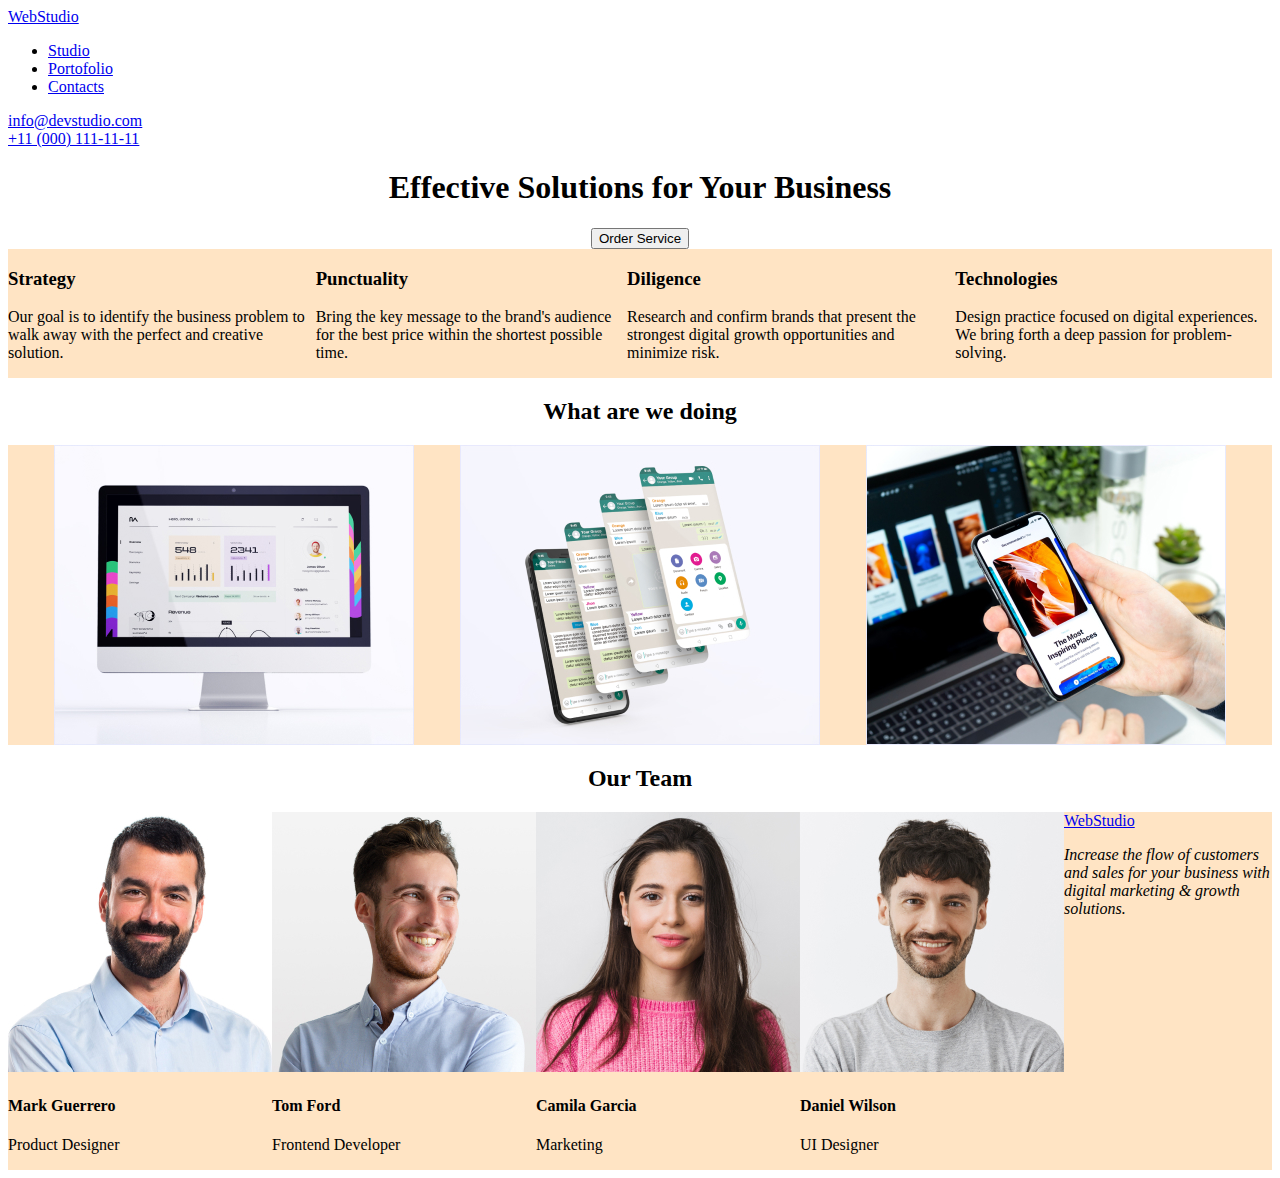
==== index.html @ 7b0ffc11 "Update index.html" ====
<!DOCTYPE html>
<html>
<head>
    <meta charset="UTF-8">
    <title>Web Studio</title>
</head>
<body>
    <!--Navbar Section-->
    <section>

<a href="WebStudio.html">WebStudio</a>
<nav>
    <ul>
<li>
    <a href="studio.html">Studio</a>
</li>
<li>
    <a href="portofolio.html">Portofolio</a>
</li>
<li>
    <a href="contacts.html">Contacts</a>
</li>
</nav>

<div>
<li>
    <a href="mailto:info@devstudio.com">info@devstudio.com</a>
</li>
<li>
    <a href="tel:+11(000)111-11-11">+11 (000) 111-11-11</a>
</li>
    </ul>
    </div>

    </section>
    <!--Main Section-->
    <section class="title">
<h1>Effective Solutions for Your Business</h1>

<button type="button" class="button">Order Service</button>
    </section>
    
    <!--Details Section-->
    <section class="section">
<div>
<h3>Strategy</h3>
<p>Our goal is to identify the business problem to walk away with the perfect and creative solution.</p>
</div>

<div>
    <h3>Punctuality</h3>
    <p>Bring the key message to the brand's audience for the best price within the shortest possible time.</p>
</div>

<div>
    <h3>Diligence</h3>
    <p>Research and confirm brands that present the strongest digital growth opportunities and minimize risk.</p>
</div>
<div>
    <h3>Technologies</h3>
    <p>Design practice focused on digital experiences. We bring forth a deep passion for problem-solving.</p>
</div>
    </section>

    <!--What are we doing-->
    <h2 class="title">What are we doing</h2>
    <section class="section">
    <img src="./images/img 1.jpg"alt="Imagine 1">
    <img src="./images/img 2.jpg"alt="Imagine 2">
    <img src="./images/img 3.jpg"alt="Imagine 3">
 

    </section>

<!--Our Team Section-->
<h2 class="title">Our Team</h2>
    <section class="section">
       
        <div>
            <img src="./images/Team Card 1.jpg"alt="Imagine 1" width="264" height="260">
            <h4>Mark Guerrero</h4>
            <p>Product Designer</p>
        </div>
        <div>
            <img src="./images/Team Card 2.jpg"alt="Imagine 2" width="264" height="260">
            <h4>Tom Ford</h4>
            <p>Frontend Developer</p>
        </div>
        <div>
            <img src="./images/Team Card 3.jpg"alt="Imagine 3" width="264" height="260">
            <h4>Camila Garcia</h4>
            <p>Marketing</p>
        </div>
        <div>
            <img src="./images/Team Card 4.jpg"alt="Imagine 4" width="264" height="260">
            <h4>Daniel Wilson</h4>
            <p>UI Designer</p>
        </div>

        <!--Footer Section-->
        <section>
    <a href="WebStudio.html">WebStudio</a>
     <address>
    <p>Increase the flow of customers and sales for your business with digital marketing & growth solutions.</p>
</address>
        </section>
    </section>
</body>
</html>

<style>
    .section {
        background-color: bisque;
        display:flex;
        justify-content: space-evenly;}


.title {
    text-align:center;
}


</style>
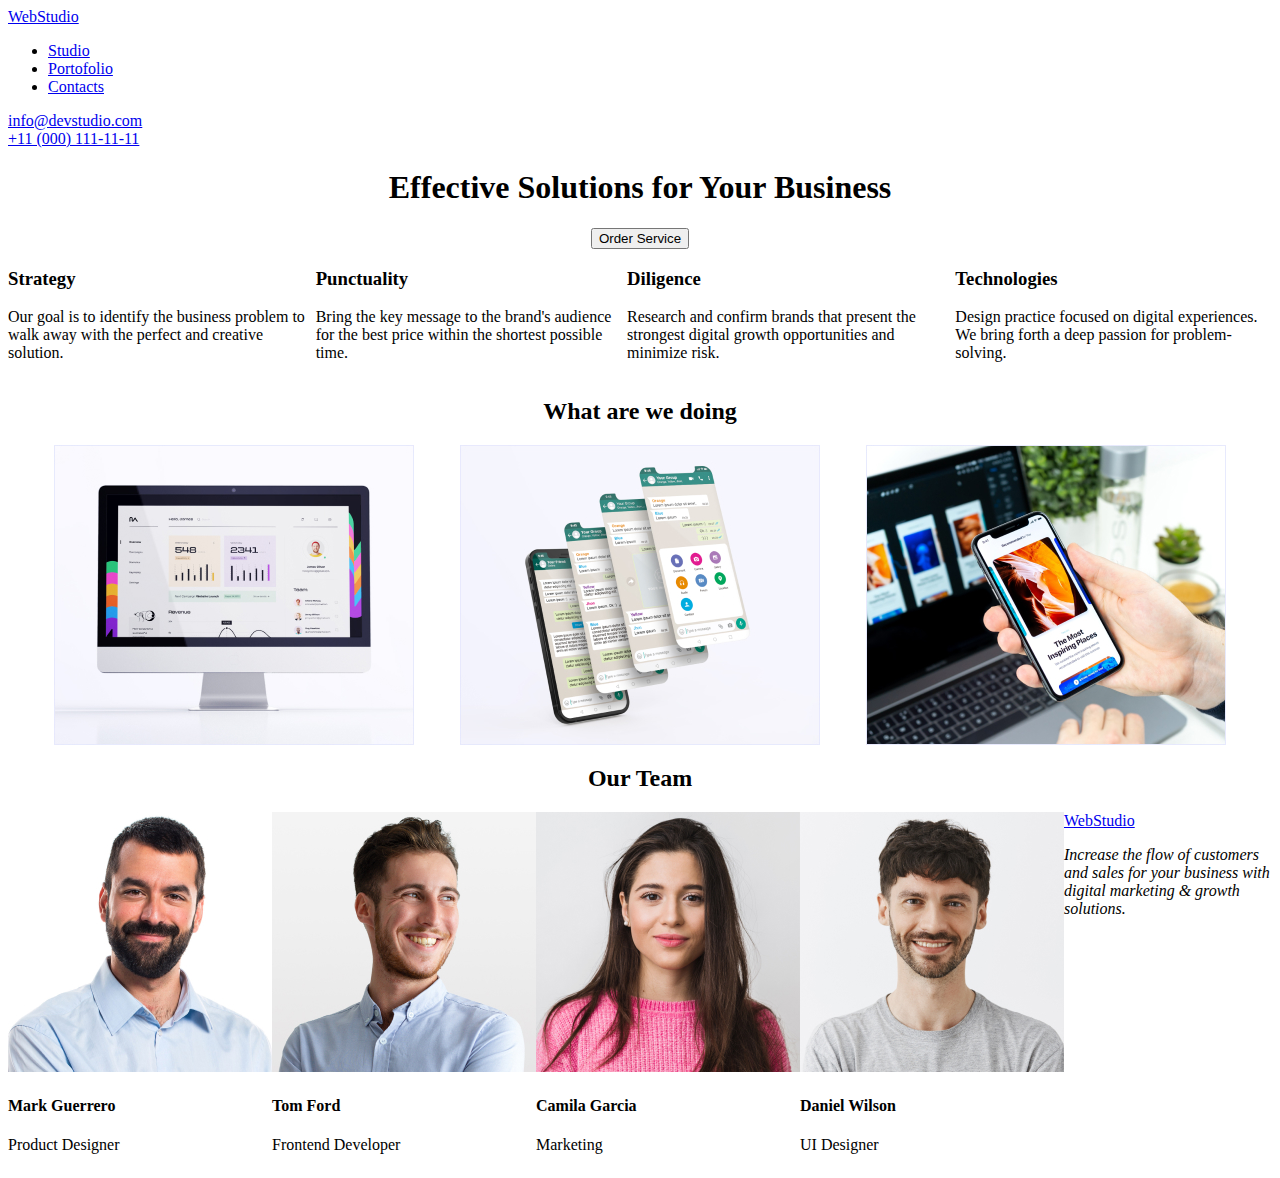
==== commit 8107ad70: "Summary (required)" ====
--- a/index.html
+++ b/index.html
@@ -77,6 +77,7 @@
     <section class="section">
        
         <div>
+        
             <img src="./images/Team Card 1.jpg"alt="Imagine 1" width="264" height="260">
             <h4>Mark Guerrero</h4>
             <p>Product Designer</p>
@@ -95,6 +96,7 @@
             <img src="./images/Team Card 4.jpg"alt="Imagine 4" width="264" height="260">
             <h4>Daniel Wilson</h4>
             <p>UI Designer</p>
+        
         </div>
 
         <!--Footer Section-->
@@ -110,7 +112,7 @@
 
 <style>
     .section {
-        background-color: bisque;
+        background-color: white;
         display:flex;
         justify-content: space-evenly;}
 
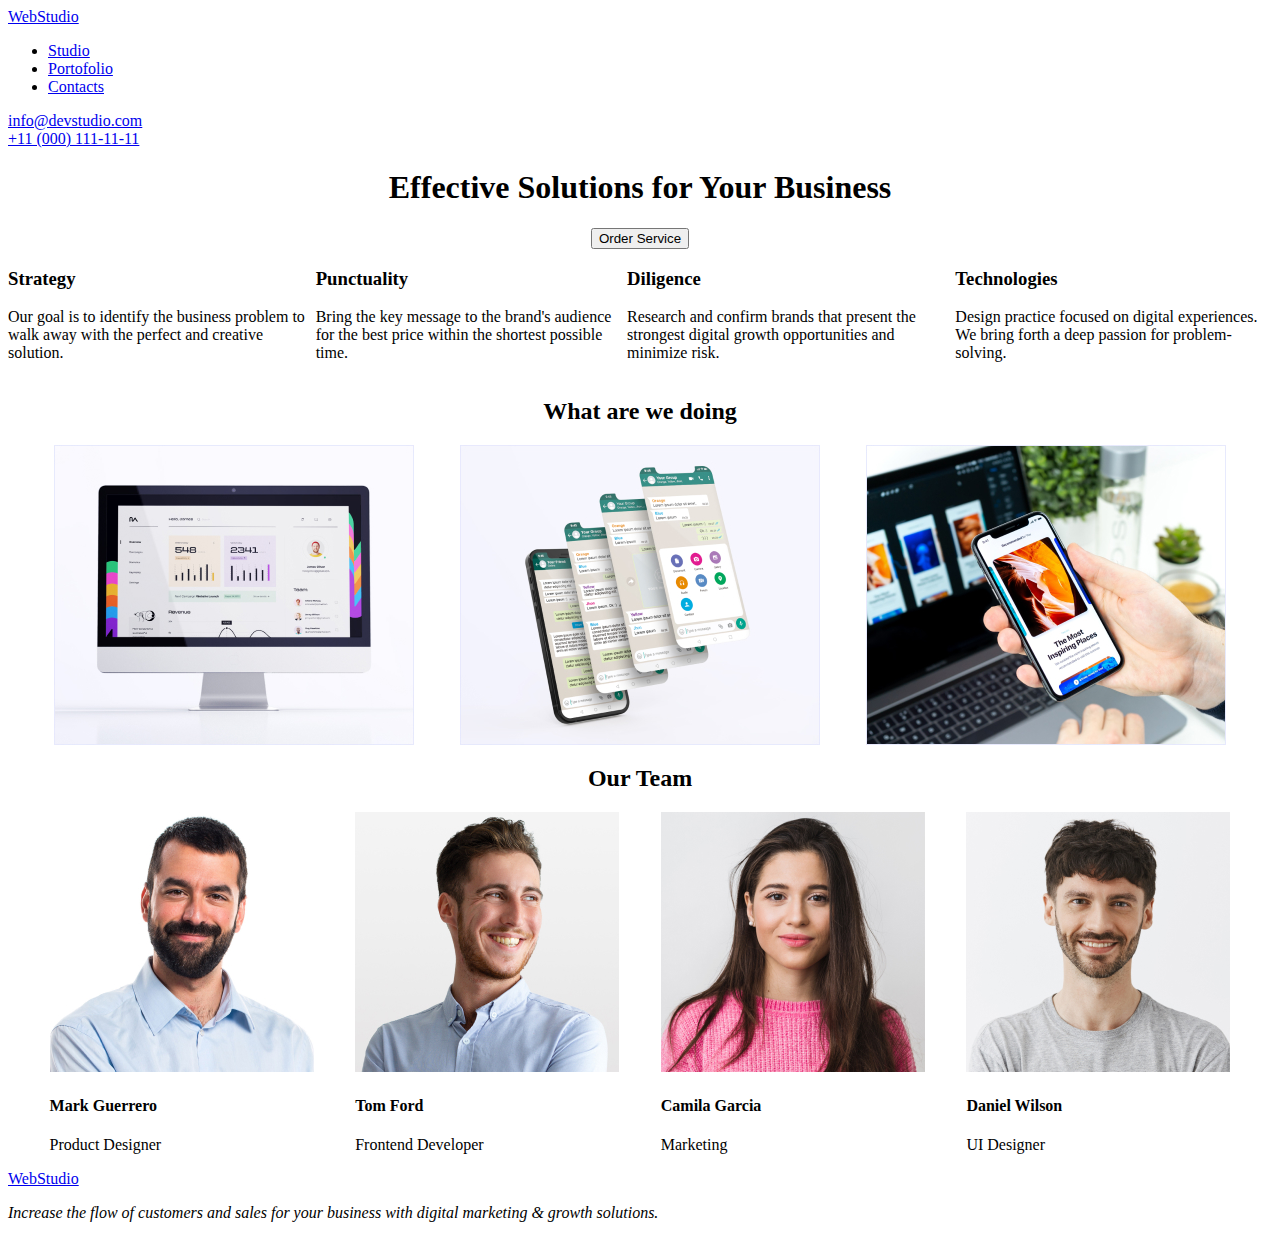
==== commit 827d081c: "Update index.html" ====
--- a/index.html
+++ b/index.html
@@ -99,8 +99,10 @@
         
         </div>
 
+        </section>
+
         <!--Footer Section-->
-        <section>
+        <section class="footer">
     <a href="WebStudio.html">WebStudio</a>
      <address>
     <p>Increase the flow of customers and sales for your business with digital marketing & growth solutions.</p>
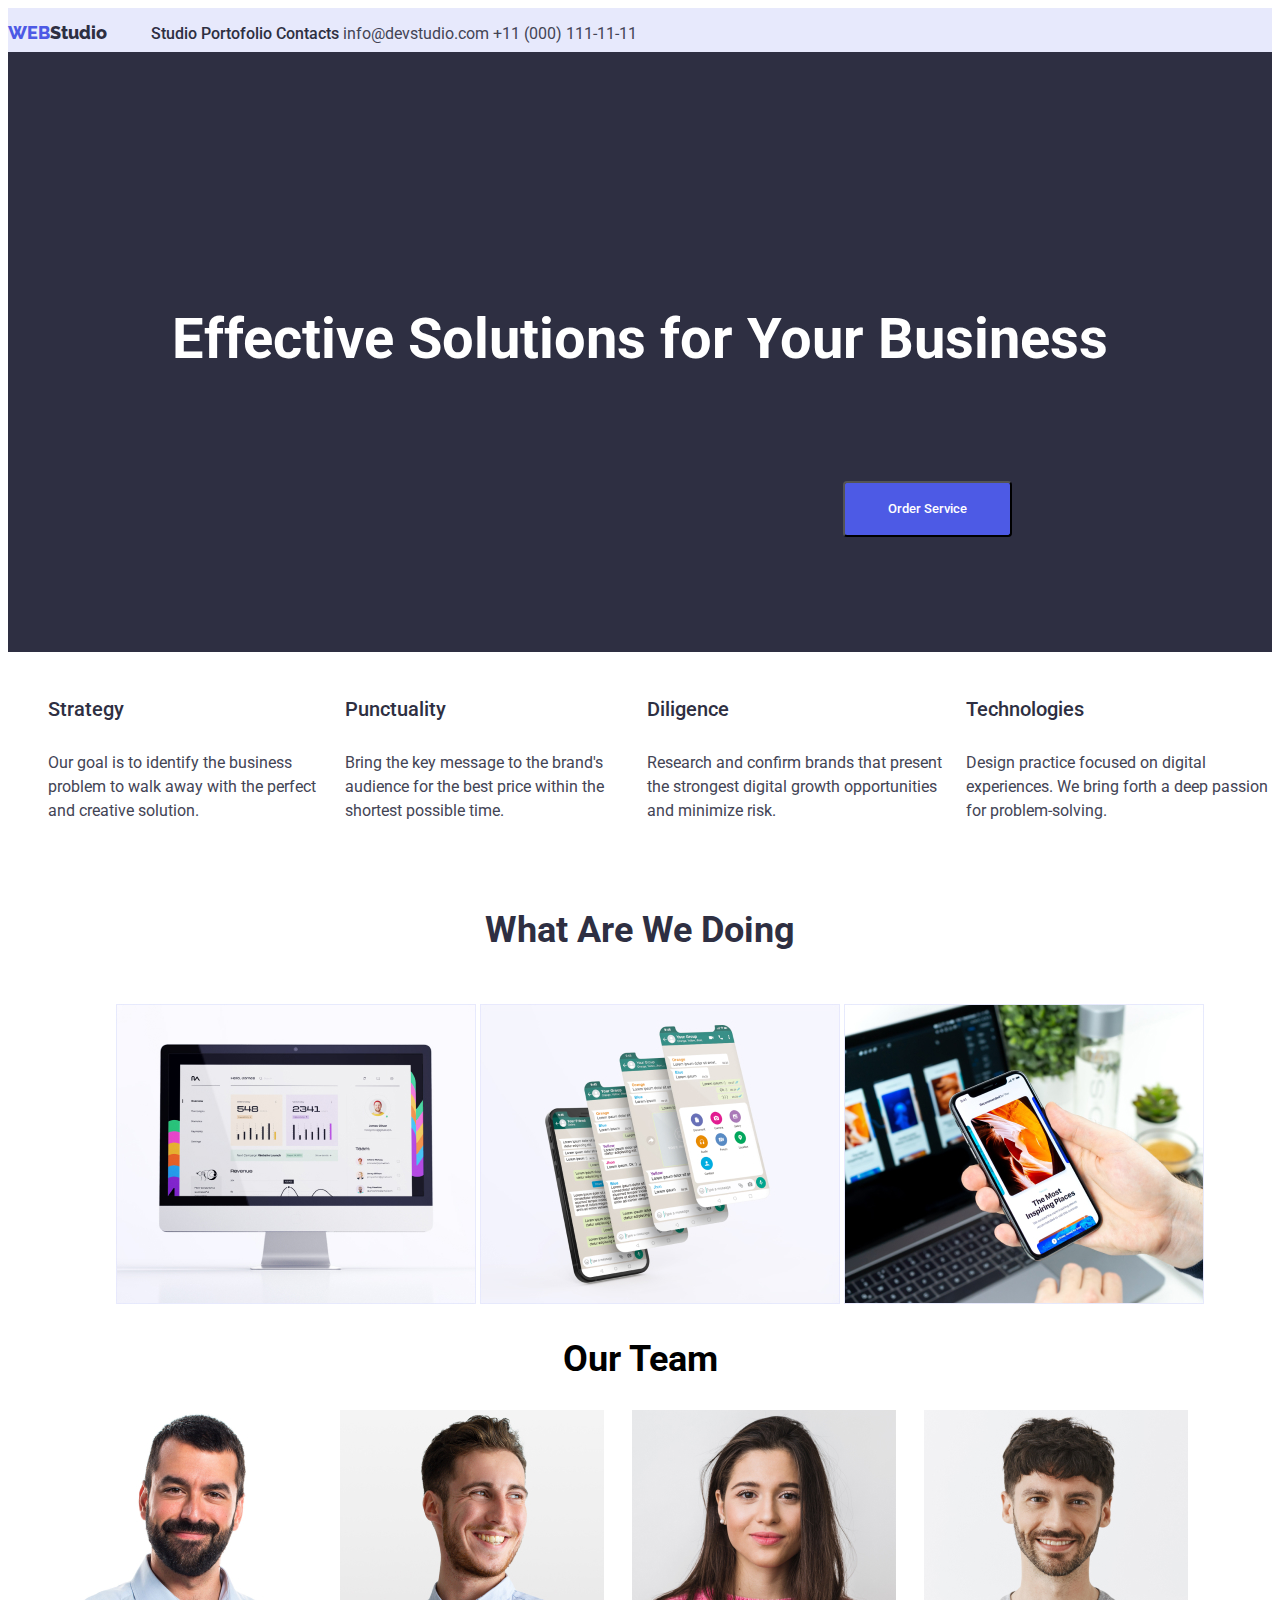
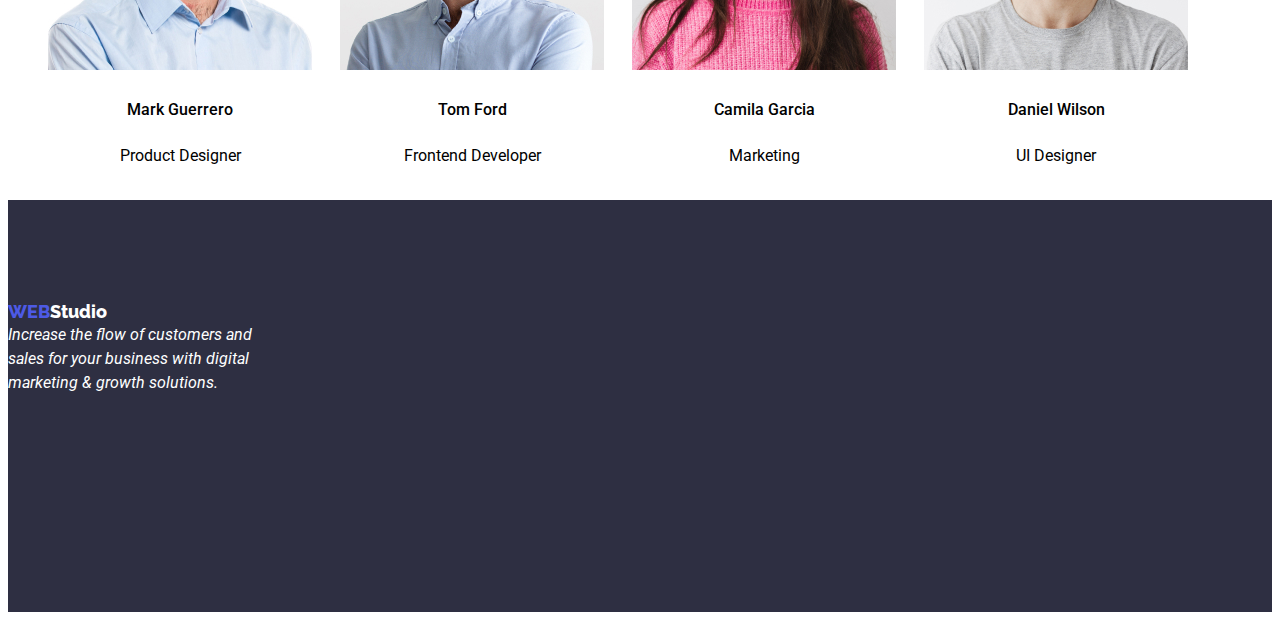
==== commit 5d8df933: "Summary (required)" ====
--- a/index.html
+++ b/index.html
@@ -1,127 +1,121 @@
 <!DOCTYPE html>
 <html>
 <head>
-    <meta charset="UTF-8">
-    <title>Web Studio</title>
+<meta charset="UTF-8">
+<meta name="viewport" content="width=device-width, initial-scale=1.0">
+<title>Web Studio</title>
+<link rel="preconnect" href="https://fonts.googleapis.com">
+<link rel="preconnect" href="https://fonts.gstatic.com" crossorigin>
+<link
+    href="https://fonts.googleapis.com/css2?family=Raleway:ital,wght@0,100..900;1,100..900&family=Roboto:ital,wght@0,100;0,300;0,400;0,500;0,700;0,900;1,100;1,300;1,400;1,500;1,700;1,900&display=swap"
+    rel="stylesheet">
+<link rel="stylesheet" href="./css/style.css">
+
 </head>
+
 <body>
-    <!--Navbar Section-->
-    <section>
+    <!-- Navbar section -->
+    <header class="global-header">
+        <a href="index.html" class="logo">Studio</a>
+        <nav class="nav-bar">
+            <ul class="nav-list">
+                <li><a href="index.html">Studio</a></li>
+                <li><a href="portofolio.html">Portofolio</a> </li>
+                <li><a href="contacts.html">Contacts</a> </li>
+            </ul>
+        </nav>
 
-<a href="WebStudio.html">WebStudio</a>
-<nav>
-    <ul>
-<li>
-    <a href="studio.html">Studio</a>
-</li>
-<li>
-    <a href="portofolio.html">Portofolio</a>
-</li>
-<li>
-    <a href="contacts.html">Contacts</a>
-</li>
-</nav>
+        <a href="mailto:info@devstudio.com">info@devstudio.com</a>
+        <a href="tel:+11(000)111-11-11">+11 (000) 111-11-11</a>
+    </header>
 
-<div>
-<li>
-    <a href="mailto:info@devstudio.com">info@devstudio.com</a>
-</li>
-<li>
-    <a href="tel:+11(000)111-11-11">+11 (000) 111-11-11</a>
-</li>
-    </ul>
-    </div>
+    <main>
+        <!-- Hero section -->
+        <section class="hero-section">
+            <h1>Effective Solutions
+                for Your Business</h1>
+            <button type="button" class="order-service">Order Service</button>
+        </section>
+        <!-- Section strenghts -->
+        <section>
+            <ul class="description-tab">
+                <li>
+                    <h4>Strategy</h4>
+                    <p>
+                        Our goal is to identify the business
+                        problem to walk away with the perfect and creative solution.
+                    </p>
+                </li>
+                <li>
+                    <h4>Punctuality</h4>
+                    <p>Bring the key message to the brand's audience for the best price within the shortest possible
+                        time.
+                    </p>
+                </li>
+                <li>
+                    <h4>Diligence</h4>
+                    <p>Research and confirm brands that present the strongest digital growth opportunities and minimize
+                        risk.</p>
+                </li>
+                <li>
+                    <h4>Technologies</h4>
+                    <p>Design practice focused on digital experiences. We bring forth a deep passion for
+                        problem-solving.
+                    </p>
+                </li>
+            </ul>
+        </section>
 
-    </section>
-    <!--Main Section-->
-    <section class="title">
-<h1>Effective Solutions for Your Business</h1>
-
-<button type="button" class="button">Order Service</button>
-    </section>
-    
-    <!--Details Section-->
-    <section class="section">
-<div>
-<h3>Strategy</h3>
-<p>Our goal is to identify the business problem to walk away with the perfect and creative solution.</p>
-</div>
-
-<div>
-    <h3>Punctuality</h3>
-    <p>Bring the key message to the brand's audience for the best price within the shortest possible time.</p>
-</div>
-
-<div>
-    <h3>Diligence</h3>
-    <p>Research and confirm brands that present the strongest digital growth opportunities and minimize risk.</p>
-</div>
-<div>
-    <h3>Technologies</h3>
-    <p>Design practice focused on digital experiences. We bring forth a deep passion for problem-solving.</p>
-</div>
-    </section>
+   
 
     <!--What are we doing-->
-    <h2 class="title">What are we doing</h2>
-    <section class="section">
-    <img src="./images/img 1.jpg"alt="Imagine 1">
-    <img src="./images/img 2.jpg"alt="Imagine 2">
-    <img src="./images/img 3.jpg"alt="Imagine 3">
- 
+<section>
+    <h2 class="what-we-do">What Are We Doing</h2>
+    <ul class="what-we-do-pics">
+        <li><img src="images/img 1.jpg" alt="Imagine 1" width="360"></li>
+        <li><img src="images/img 2.jpg" alt="Imagine 2" width="360"></li>
+        <li><img src="images/img 3.jpg" alt="Imagine 3" width="360"></li>
 
-    </section>
+    </ul>
+</section>
 
 <!--Our Team Section-->
-<h2 class="title">Our Team</h2>
-    <section class="section">
-       
-        <div>
-        
-            <img src="./images/Team Card 1.jpg"alt="Imagine 1" width="264" height="260">
-            <h4>Mark Guerrero</h4>
-            <p>Product Designer</p>
-        </div>
-        <div>
-            <img src="./images/Team Card 2.jpg"alt="Imagine 2" width="264" height="260">
-            <h4>Tom Ford</h4>
-            <p>Frontend Developer</p>
-        </div>
-        <div>
-            <img src="./images/Team Card 3.jpg"alt="Imagine 3" width="264" height="260">
-            <h4>Camila Garcia</h4>
-            <p>Marketing</p>
-        </div>
-        <div>
-            <img src="./images/Team Card 4.jpg"alt="Imagine 4" width="264" height="260">
-            <h4>Daniel Wilson</h4>
-            <p>UI Designer</p>
-        
-        </div>
 
-        </section>
+    <section>
+        <h2 class="our-team">Our Team</h2>
+        <ul class="our-team-pics">
+            <li>
+                <img src="images/Team Card 1.jpg" alt="An image of the product designer" width="264">
+                <h4>Mark Guerrero</h4>
+                <p>Product Designer</p>
+            </li>
+            <li>
+                <img src="images/Team Card 2.jpg" alt="An image of the frontend developer" width="264">
+                <h4>Tom Ford</h4>
+                <p>Frontend Developer</p>
+            </li>
+            <li>
+                <img src="images/Team Card 3.jpg" alt="An image of one of the marketing employees" width="264">
+                <h4>Camila Garcia</h4>
+                <p>Marketing</p>
+            </li>
+            <li>
+                <img src="images/Team Card 4.jpg" alt="An image of the ux designer" width="264">
+                <h4>Daniel Wilson</h4>
+                <p>UI Designer</p>
+            </li>
+        </ul>
+    </section>
+    </main>
 
         <!--Footer Section-->
-        <section class="footer">
-    <a href="WebStudio.html">WebStudio</a>
-     <address>
-    <p>Increase the flow of customers and sales for your business with digital marketing & growth solutions.</p>
-</address>
-        </section>
-    </section>
+    
+<footer class="footer">
+    <a href="index.html" class="logo-footer">Studio</a>
+    <address class="address">Increase the flow of customers and <br> sales for your business with digital <br>
+        marketing & growth solutions.
+    </address>
+</footer>
 </body>
+
 </html>
-
-<style>
-    .section {
-        background-color: white;
-        display:flex;
-        justify-content: space-evenly;}
-
-
-.title {
-    text-align:center;
-}
-
-
-</style>
--- a/css/style.css
+++ b/css/style.css
@@ -0,0 +1,362 @@
+:root {
+    --subtitle-color: #2E2F42;
+    --text-color: #434455;
+    --title-font-family: "Roboto",
+        sans-serif;
+    --logo-font-family: "Raleway",
+        sans-serif;
+
+    button[type="button"] {
+        cursor: pointer;
+    }
+
+    .logo::before {
+        content: "WEB";
+        color: #4D5AE5;
+        font-family: var(--logo-font-family);
+        font-weight: 800;
+        font-size: 18px;
+    }
+
+    .logo {
+        font-family: var(--logo-font-family);
+        font-weight: 800;
+        color: #2E2F42;
+        line-height: 1, 31;
+        font-size: 18px;
+    }
+}
+
+a {
+    text-decoration: none;
+}
+
+body {
+    font-family: var(--title-font-family);
+}
+
+h1,
+h2 {
+    font-weight: 700;
+}
+
+h4 {
+    font-weight: 500;
+}
+
+/* NAV STYLING */
+.nav-bar {
+    list-style: none;
+    font-weight: 500;
+    color: var(--subtitle-color);
+    display: inline-block;
+}
+
+.nav-list li {
+    list-style: none;
+    display: inline-block;
+    line-height: 1, 5;
+}
+
+[href$=".html"]:hover {
+    color: #404BBF;
+}
+
+[href$=".html"]:focus {
+    color: #404BBF;
+}
+
+/* PHONE AND EMAIL COLOR */
+.global-header>a {
+    color: var(--text-color);
+    line-height: 1.5;
+}
+
+.global-header>a:hover {
+    color: #404BBF;
+}
+
+.global-header>a:focus {
+    color: #404BBF;
+}
+
+/* Background color for hero section */
+.hero-section {
+    background-color: #2E2F42;
+    height: 600px;
+}
+
+.hero-section>h1 {
+    color: #ffffff;
+    text-align: center;
+    padding-top: 182px;
+    font-size: 56px;
+    line-height: 3.75;
+}
+
+.global-header {
+    background-color: #E7E9FC;
+    border: 1px;
+    margin-bottom: -45px;
+}
+
+[href$=".html"] {
+    color: var(--subtitle-color);
+}
+
+.order-service {
+    font-family: var(--title-font-family);
+    font-weight: 500;
+    background-color: #4D5AE5;
+    border-radius: 4px;
+    width: 169px;
+    height: 56px;
+    text-align: center;
+    color: #ffffff;
+    margin-left: 835px;
+    font-weight: 500;
+    line-height: 1.5;
+}
+
+.order-service:hover {
+    background-color: #E7E9FC;
+    color: #4D5AE5;
+}
+
+.description-tab {
+    list-style: none;
+    line-height: 1.5;
+    display: inline-flex;
+}
+
+.description-tab>li>h4 {
+    color: var(--subtitle-color);
+    font-size: 20px;
+}
+
+.description-tab>li>p {
+    color: var(--text-color);
+}
+
+.what-we-do {
+    text-align: center;
+    color: var(--subtitle-color);
+    line-height: 2.5;
+    font-size: 36px;
+}
+
+.what-we-do-pics {
+    list-style: none;
+    text-align: center
+}
+
+.what-we-do-pics li {
+    display: inline-block;
+}
+
+.our-team {
+    text-align: center;
+    font-size: 36px;
+}
+
+.our-team-pics {
+    list-style: none;
+    line-height: 1.5;
+}
+
+.our-team-pics>li {
+    text-align: center;
+    display: inline-block;
+    padding-right: 24px;
+    align-items: center;
+}
+
+.address {
+    line-height: 1.5;
+    color: #ffffff;
+}
+
+.footer {
+    background-color: #2E2F42;
+    height: 312px;
+    padding-top: 100px;
+}
+
+.logo-footer::before {
+    content: "WEB";
+    color: #4D5AE5;
+    font-family: var(--logo-font-family);
+    font-weight: 800;
+    font-size: 18px;
+}
+
+.logo-footer {
+    font-family: var(--logo-font-family);
+    font-weight: 800;
+    color: #ffffff;
+    line-height: 1.31;
+    font-size: 18px;
+}
+
+/* Portofolio only */
+.portofolio-buttons {
+    text-align: center;
+}
+
+.portofolio-buttons>li {
+    list-style: none;
+}
+
+/* Image list */
+
+.portofolio-list-one {
+    list-style: none;
+    display: flex;
+}
+
+.portofolio-list-one>li>h4 {
+    color: var(--subtitle-color);
+    font-size: 20px;
+    line-height: 1.5;
+}
+
+.portofolio-list-one>li>p {
+    color: var(--text-color);
+    line-height: 1.5;
+}
+
+.portofolio-list-two {
+    list-style: none;
+    display: flex;
+}
+
+.portofolio-list-two>li>h4 {
+    color: var(--subtitle-color);
+    font-size: 20px;
+    line-height: 1.5;
+}
+
+.portofolio-list-two>li>p {
+    color: var(--text-color);
+    line-height: 1.5;
+}
+
+.portofolio-list-three {
+    list-style: none;
+    display: flex;
+}
+
+.portofolio-list-three>li>h4 {
+    color: var(--subtitle-color);
+    font-size: 20px;
+    line-height: 1.5;
+}
+
+.portofolio-list-three>li>p {
+    color: var(--text-color);
+    line-height: 1.5;
+}
+
+.filters {
+    margin-top: 50px;
+}
+
+.all-button {
+    font-family: var(--title-font-family);
+    text-align: center;
+    background-color: #E7E9FC;
+    width: 69px;
+    height: 48px;
+    border-radius: 4px;
+    border: 1px;
+    padding: 12px, 24px;
+    color: #4D5AE5;
+    font-weight: 500;
+    font-size: 16px;
+    line-height: 1.5;
+}
+
+.all-button:hover {
+    background-color: #404BBF;
+    color: #ffffff;
+}
+
+.web-button {
+    font-family: var(--title-font-family);
+    text-align: center;
+    background-color: #E7E9FC;
+    width: 116px;
+    height: 48px;
+    border-radius: 4px;
+    border: 1px;
+    padding: 12px, 24px;
+    color: #4D5AE5;
+    font-weight: 500;
+    font-size: 16px;
+    line-height: 1.5;
+}
+
+.web-button:hover {
+    background-color: #404BBF;
+    color: #ffffff;
+}
+
+.app-button {
+    font-family: var(--title-font-family);
+    text-align: center;
+    background-color: #E7E9FC;
+    width: 78px;
+    height: 48px;
+    border-radius: 4px;
+    border: 1px;
+    padding: 12px, 24px;
+    color: #4D5AE5;
+    font-weight: 500;
+    font-size: 16px;
+    line-height: 1.5;
+}
+
+.app-button:hover {
+    background-color: #404BBF;
+    color: #ffffff;
+}
+
+.design-button {
+    font-family: var(--title-font-family);
+    text-align: center;
+    background-color: #E7E9FC;
+    width: 101px;
+    height: 48px;
+    border-radius: 4px;
+    border: 1px;
+    padding: 12px, 24px;
+    color: #4D5AE5;
+    font-weight: 500;
+    font-size: 16px;
+    line-height: 1.5;
+}
+
+.design-button:hover {
+    background-color: #404BBF;
+    color: #ffffff;
+}
+
+.marketing-button {
+    font-family: var(--title-font-family);
+    text-align: center;
+    background-color: #E7E9FC;
+    width: 126px;
+    height: 48px;
+    border-radius: 4px;
+    border: 1px;
+    padding: 12px, 24px;
+    color: #4D5AE5;
+    font-weight: 500;
+    font-size: 16px;
+    line-height: 1.5;
+}
+
+.marketing-button:hover {
+    background-color: #404BBF;
+    color: #ffffff;
+}